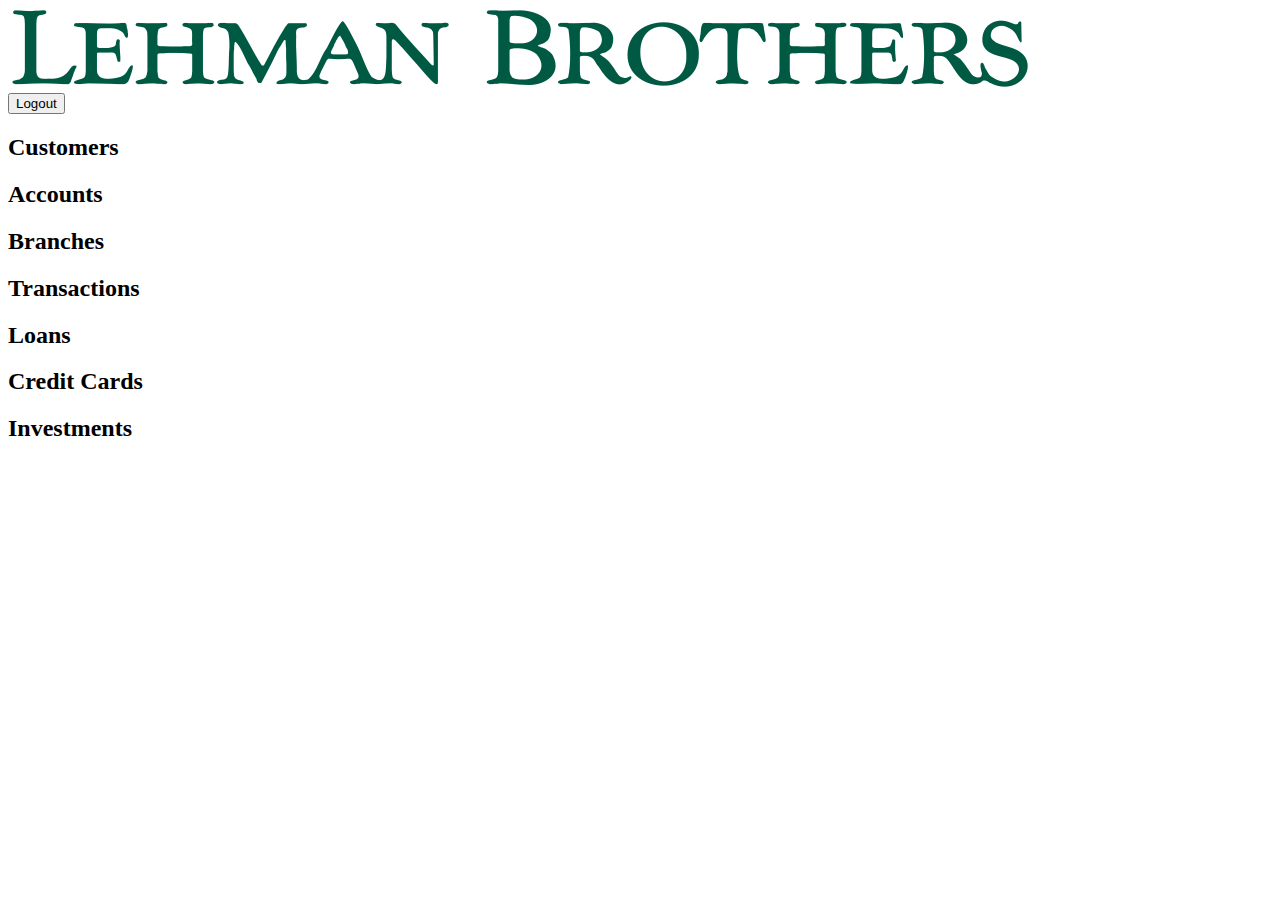
==== dashboard.html @ 556a0b50 "Add files via upload" ====
<!DOCTYPE html>
<html lang="en">
<head>
    <meta charset="UTF-8">
    <meta http-equiv="X-UA-Compatible" content="IE=edge">
    <meta name="viewport" content="width=device-width, initial-scale=1.0">
    <title>Bank Management System - Dashboard</title>
    <link rel="stylesheet" href="styles.css">
</head>
<body>
    <div class="header">
        <div class="logo">
            <img src="bank_logo.png" alt="Bank Logo">
        </div>
        <div class="logout">
            <button onclick="logout()">Logout</button>
        </div>
    </div>
    <div class="container">
        <div id="customers" class="card" onmouseover="showDetails('customers')" onmouseout="hideDetails()">
            <h2>Customers</h2>
        </div>
        <div id="accounts" class="card" onmouseover="showDetails('accounts')" onmouseout="hideDetails()">
            <h2>Accounts</h2>
        </div>
        <div id="branches" class="card" onmouseover="showDetails('branches')" onmouseout="hideDetails()">
            <h2>Branches</h2>
        </div>
        <div id="transactions" class="card" onmouseover="showDetails('transactions')" onmouseout="hideDetails()">
            <h2>Transactions</h2>
        </div>
        <div id="loans" class="card" onmouseover="showDetails('loans')" onmouseout="hideDetails()">
            <h2>Loans</h2>
        </div>
        <div id="credit-cards" class="card" onmouseover="showDetails('credit-cards')" onmouseout="hideDetails()">
            <h2>Credit Cards</h2>
        </div>
        <div id="investments" class="card" onmouseover="showDetails('investments')" onmouseout="hideDetails()">
            <h2>Investments</h2>
        </div>
    </div>
    <script src="script.js"></script>
</body>
</html>
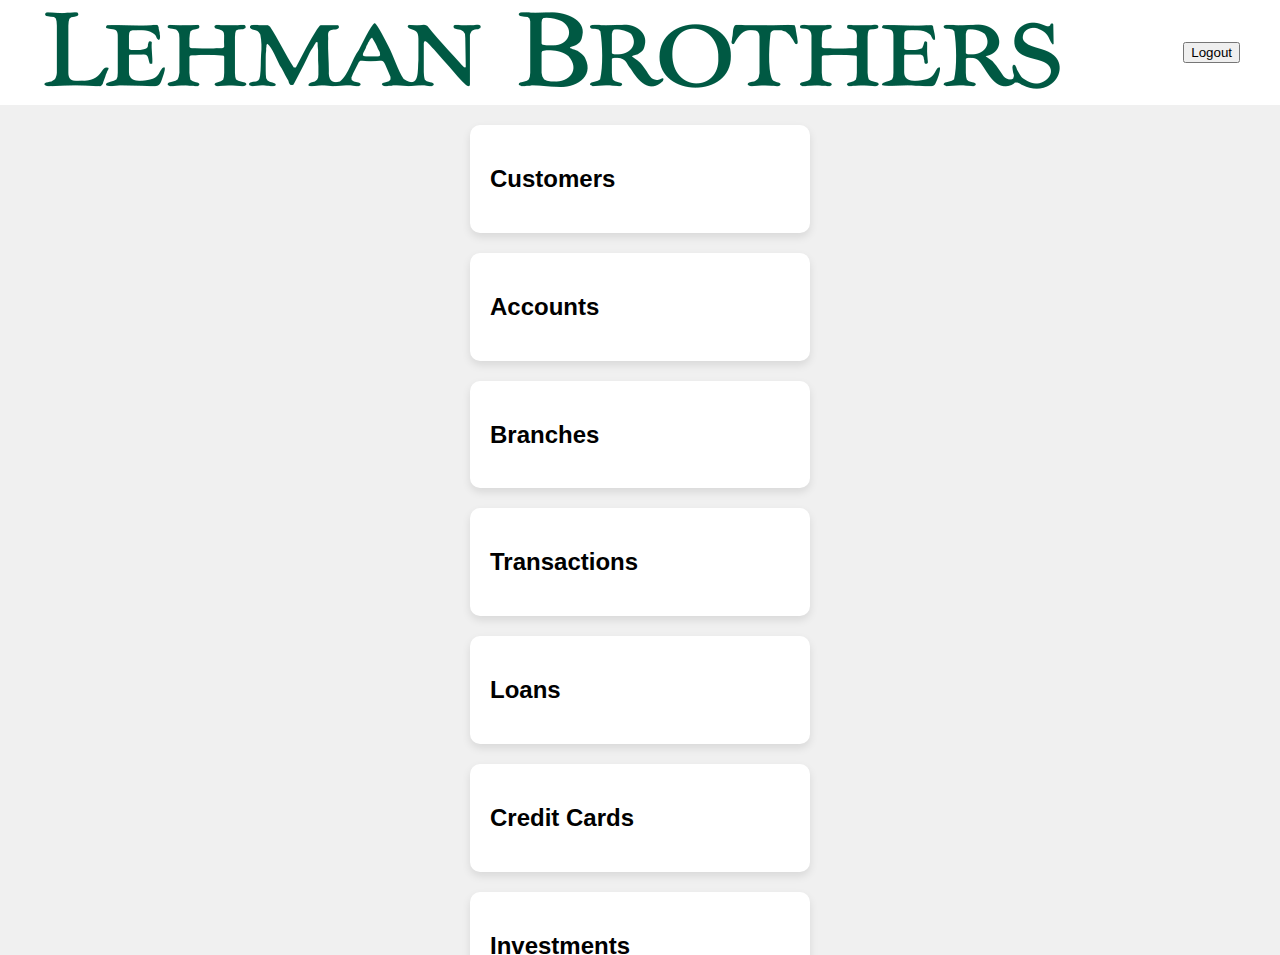
==== commit b155bb6e: "Add files via upload" ====
--- a/dashboard.html
+++ b/dashboard.html
@@ -6,6 +6,51 @@
     <meta name="viewport" content="width=device-width, initial-scale=1.0">
     <title>Bank Management System - Dashboard</title>
     <link rel="stylesheet" href="styles.css">
+    <style>
+        /* Styles for dashboard page */
+        body {
+            background-color: #f0f0f0;
+            font-family: Arial, sans-serif;
+            margin: 0;
+            padding: 0;
+        }
+        .header {
+            background-color: #fff; /* Change background color to white */
+            display: flex;
+            justify-content: space-between;
+            align-items: center;
+            padding: 10px 20px;
+            color: #333; /* Change text color to black */
+        }
+        .header .logo {
+            margin-left: 20px;
+        }
+        .header .logout {
+            margin-right: 20px;
+        }
+        .container {
+            overflow-y: auto; /* Add vertical scrolling */
+            height: calc(100vh - 60px); /* Adjust height for header */
+            padding-top: 10px; /* Add padding to separate header from content */
+        }
+        .dashboard {
+            display: flex;
+            flex-direction: column;
+            align-items: center;
+        }
+        .card {
+            background-color: #fff;
+            border-radius: 10px;
+            padding: 20px;
+            margin: 10px 0;
+            width: 300px;
+            box-shadow: 0 4px 8px rgba(0, 0, 0, 0.1);
+            transition: transform 0.3s ease; /* Add transition for animation */
+        }
+        .card:hover {
+            transform: translateY(-5px); /* Move the card up on hover */
+        }
+    </style>
 </head>
 <body>
     <div class="header">
@@ -17,26 +62,28 @@
         </div>
     </div>
     <div class="container">
-        <div id="customers" class="card" onmouseover="showDetails('customers')" onmouseout="hideDetails()">
-            <h2>Customers</h2>
-        </div>
-        <div id="accounts" class="card" onmouseover="showDetails('accounts')" onmouseout="hideDetails()">
-            <h2>Accounts</h2>
-        </div>
-        <div id="branches" class="card" onmouseover="showDetails('branches')" onmouseout="hideDetails()">
-            <h2>Branches</h2>
-        </div>
-        <div id="transactions" class="card" onmouseover="showDetails('transactions')" onmouseout="hideDetails()">
-            <h2>Transactions</h2>
-        </div>
-        <div id="loans" class="card" onmouseover="showDetails('loans')" onmouseout="hideDetails()">
-            <h2>Loans</h2>
-        </div>
-        <div id="credit-cards" class="card" onmouseover="showDetails('credit-cards')" onmouseout="hideDetails()">
-            <h2>Credit Cards</h2>
-        </div>
-        <div id="investments" class="card" onmouseover="showDetails('investments')" onmouseout="hideDetails()">
-            <h2>Investments</h2>
+        <div class="dashboard">
+            <div class="card">
+                <h2>Customers</h2>
+            </div>
+            <div class="card">
+                <h2>Accounts</h2>
+            </div>
+            <div class="card">
+                <h2>Branches</h2>
+            </div>
+            <div class="card">
+                <h2>Transactions</h2>
+            </div>
+            <div class="card">
+                <h2>Loans</h2>
+            </div>
+            <div class="card">
+                <h2>Credit Cards</h2>
+            </div>
+            <div class="card">
+                <h2>Investments</h2>
+            </div>
         </div>
     </div>
     <script src="script.js"></script>
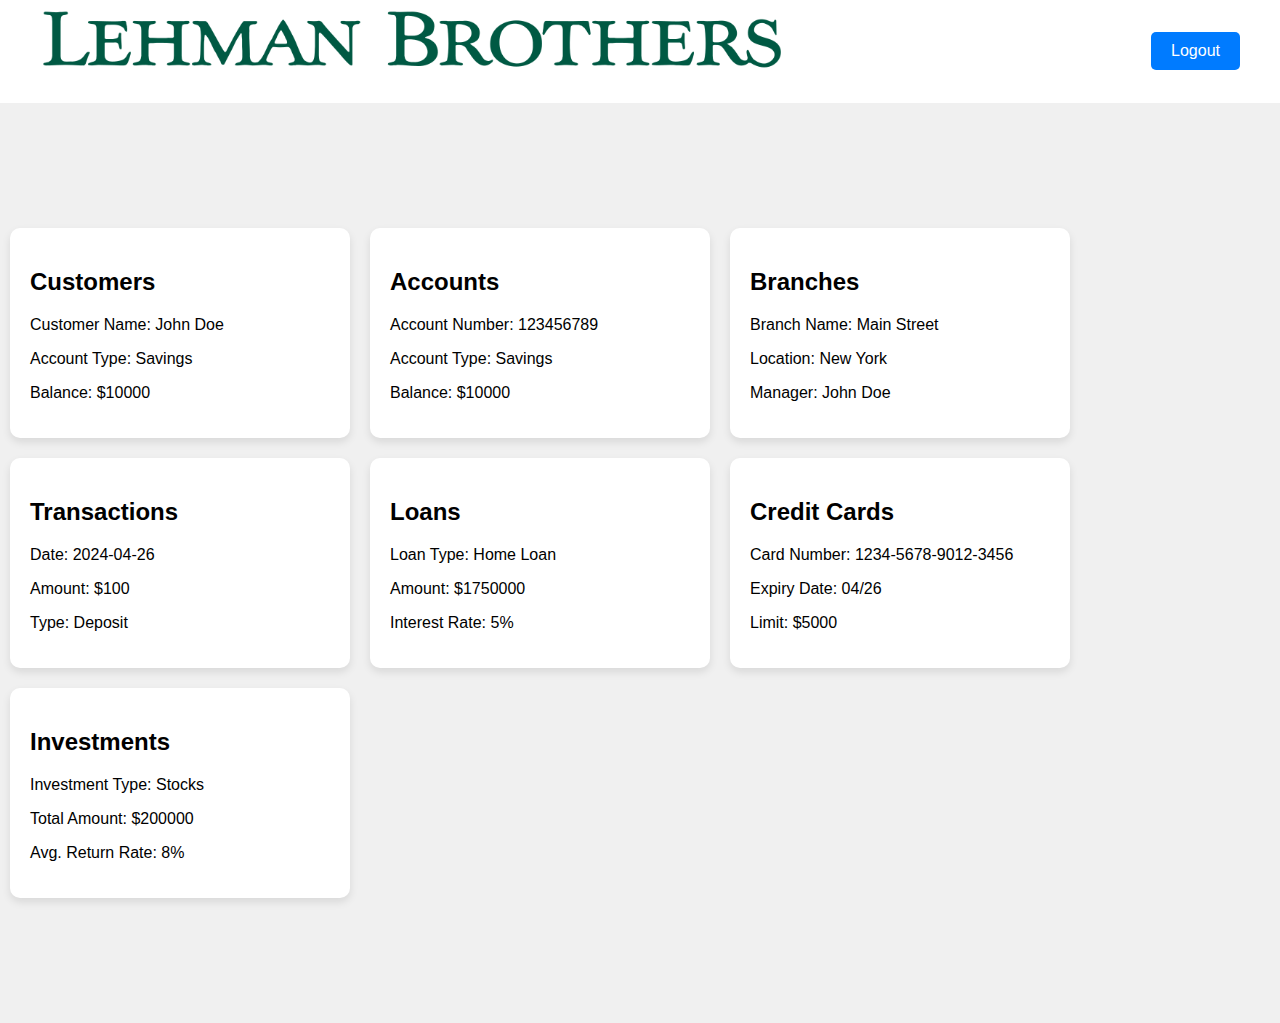
==== commit e0a3f576: "Update dashboard.html" ====
--- a/dashboard.html
+++ b/dashboard.html
@@ -15,12 +15,12 @@
             padding: 0;
         }
         .header {
-            background-color: #fff; /* Change background color to white */
+            background-color: #fff;
             display: flex;
             justify-content: space-between;
             align-items: center;
             padding: 10px 20px;
-            color: #333; /* Change text color to black */
+            color: #333;
         }
         .header .logo {
             margin-left: 20px;
@@ -29,26 +29,38 @@
             margin-right: 20px;
         }
         .container {
-            overflow-y: auto; /* Add vertical scrolling */
-            height: calc(100vh - 60px); /* Adjust height for header */
-            padding-top: 10px; /* Add padding to separate header from content */
+            overflow-y: auto; /* Add vertical scroll */
+            white-space: nowrap; /* Prevent line break for cards */
+            padding: 10px;
         }
         .dashboard {
             display: flex;
-            flex-direction: column;
-            align-items: center;
+            flex-wrap: wrap; /* Allow cards to wrap onto the next line */
+            gap: 20px; /* Add spacing between cards */
         }
         .card {
             background-color: #fff;
             border-radius: 10px;
             padding: 20px;
-            margin: 10px 0;
             width: 300px;
             box-shadow: 0 4px 8px rgba(0, 0, 0, 0.1);
-            transition: transform 0.3s ease; /* Add transition for animation */
+            transition: transform 0.3s ease;
+            text-align: left; /* Align text to the left */
         }
         .card:hover {
-            transform: translateY(-5px); /* Move the card up on hover */
+            transform: translateY(-5px);
+        }
+        .logout button {
+            background-color: #007bff;
+            color: #fff;
+            border: none;
+            padding: 10px 20px;
+            border-radius: 5px;
+            cursor: pointer;
+            font-size: 16px;
+        }
+        .logout button:hover {
+            background-color: #0056b3;
         }
     </style>
 </head>
@@ -58,31 +70,52 @@
             <img src="bank_logo.png" alt="Bank Logo">
         </div>
         <div class="logout">
-            <button onclick="logout()">Logout</button>
+            <button onclick="window.location.href='index.html'">Logout</button> <!-- Redirect to login page when clicked -->
         </div>
     </div>
     <div class="container">
         <div class="dashboard">
             <div class="card">
                 <h2>Customers</h2>
+                <p>Customer Name: John Doe</p>
+                <p>Account Type: Savings</p>
+                <p>Balance: $10000</p>
             </div>
             <div class="card">
                 <h2>Accounts</h2>
+                <p>Account Number: 123456789</p>
+                <p>Account Type: Savings</p>
+                <p>Balance: $10000</p>
             </div>
             <div class="card">
                 <h2>Branches</h2>
+                <p>Branch Name: Main Street</p>
+                <p>Location: New York</p>
+                <p>Manager: John Doe</p>
             </div>
             <div class="card">
                 <h2>Transactions</h2>
+                <p>Date: 2024-04-26</p>
+                <p>Amount: $100</p>
+                <p>Type: Deposit</p>
             </div>
             <div class="card">
                 <h2>Loans</h2>
+                <p>Loan Type: Home Loan</p>
+                <p>Amount: $1750000</p>
+                <p>Interest Rate: 5%</p>
             </div>
             <div class="card">
                 <h2>Credit Cards</h2>
+                <p>Card Number: 1234-5678-9012-3456</p>
+                <p>Expiry Date: 04/26</p>
+                <p>Limit: $5000</p>
             </div>
             <div class="card">
                 <h2>Investments</h2>
+                <p>Investment Type: Stocks</p>
+                <p>Total Amount: $200000</p>
+                <p>Avg. Return Rate: 8%</p>
             </div>
         </div>
     </div>
--- a/styles.css
+++ b/styles.css
@@ -0,0 +1,72 @@
+body {
+    background-color: #f0f0f0;
+    font-family: Arial, sans-serif;
+    margin: 0;
+    padding: 0;
+}
+
+.container {
+    display: flex;
+    justify-content: center;
+    align-items: center;
+    height: 100vh;
+}
+
+.login-form {
+    background-color: #fff;
+    padding: 70px;
+    border-radius: 15px;
+    box-shadow: 0 2px 4px rgba(0, 0, 0, 0.1);
+    max-width: 700px;
+    width: 100%;
+    display: flex;
+    flex-direction: column;
+    align-items: center;
+    text-align: left; /* Align login form content to the left */
+}
+
+.logo {
+    width: 60%;
+    margin-bottom: 20px;
+}
+
+.logo img {
+    max-width: 100%;
+    height: auto;
+}
+
+.login-form h1 {
+    text-align: left;
+    margin-bottom: 20px;
+    color: #333;
+    width: 60%;
+}
+
+.login-form label {
+    font-weight: bold;
+    margin-bottom: 8px;
+    display: block;
+}
+
+.login-form input[type="text"],
+.login-form input[type="password"] {
+    width: 100%;
+    padding: 10px;
+    margin-bottom: 15px;
+    border: 1px solid #ccc;
+    border-radius: 5px;
+}
+
+.login-form button {
+    background-color: #007bff;
+    color: #fff;
+    border: none;
+    padding: 10px 20px;
+    border-radius: 5px;
+    cursor: pointer;
+    width: 100%;
+}
+
+.login-form button:hover {
+    background-color: #0056b3;
+}
